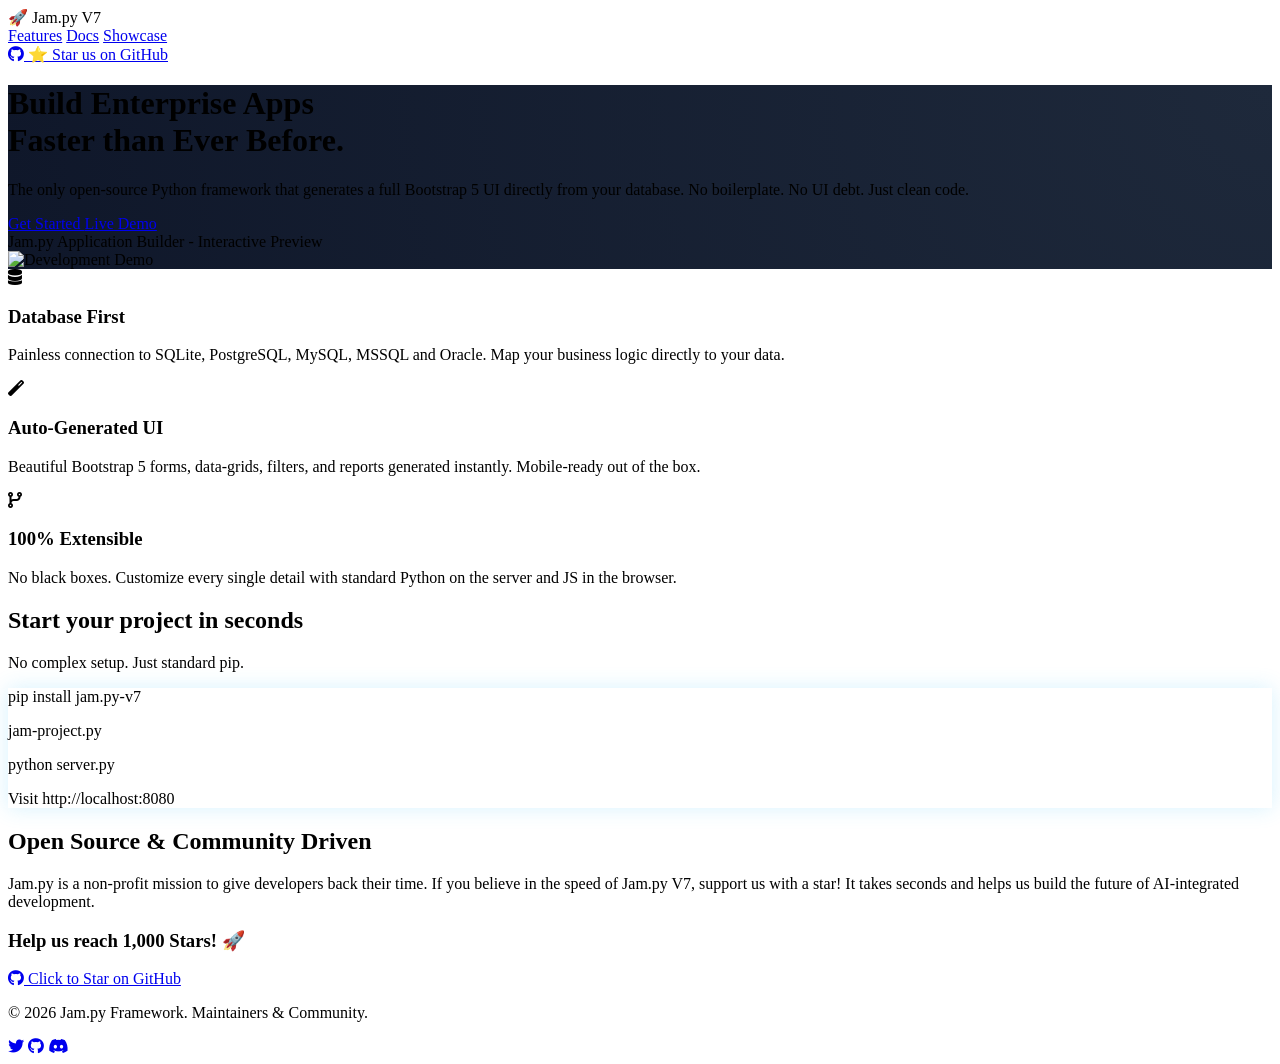
==== gh_pages/_templates/index.html @ 450f2e18 "fixes" ====
<!DOCTYPE html>
<html lang="en">
<head>
    <meta charset="UTF-8">
    <meta name="viewport" content="width=device-width, initial-scale=1.0">
    <title>Jam.py V7 | The Fastest Python Low-Code Framework</title>
    <script src="https://cdn.tailwindcss.com"></script>
    <link rel="stylesheet" href="https://cdnjs.cloudflare.com/ajax/libs/font-awesome/6.0.0/css/all.min.css">
    <style>
        .hero-gradient {
            background: radial-gradient(circle at top right, #1e293b, #0f172a);
        }
        .code-glow {
            box-shadow: 0 0 20px rgba(56, 189, 248, 0.2);
        }
    </style>
</head>
<body class="bg-slate-50 font-sans text-slate-900">

    <!-- Navigation -->
    <nav class="sticky top-0 z-50 bg-slate-900/95 backdrop-blur-sm border-b border-slate-800 py-4 px-6">
        <div class="max-w-7xl mx-auto flex justify-between items-center">
            <div class="flex items-center space-x-2">
                <span class="text-2xl font-bold text-white tracking-tight">🚀 Jam.py <span class="text-blue-500">V7</span></span>
            </div>
            <div class="hidden md:flex space-x-8 text-slate-300 font-medium">
                <a href="features.html" class="hover:text-blue-400 transition">Features</a>
                <a href="https://jampy-docs-v7.readthedocs.io/en/latest/" class="hover:text-blue-400 transition">Docs</a>
                <a href="showcase.html" class="hover:text-blue-400 transition">Showcase</a>
            </div>
            <div class="flex items-center space-x-4">
                <a href="https://github.com/jam-py-v7/jam-py-v7" target="_blank" class="bg-amber-400 hover:bg-amber-500 text-slate-900 px-4 py-2 rounded-lg font-bold flex items-center transition">
                    <i class="fab fa-github mr-2"></i> ⭐ Star us on GitHub
                </a>
            </div>
        </div>
    </nav>

    <!-- Hero Section -->
    <header class="hero-gradient text-white py-24 px-6 border-b border-slate-800">
        <div class="max-w-5xl mx-auto text-center">
            <h1 class="text-5xl md:text-7xl font-extrabold mb-6 tracking-tight">
                Build Enterprise Apps <br>
                <span class="text-transparent bg-clip-text bg-gradient-to-r from-blue-400 to-emerald-400">
                    Faster than Ever Before.
                </span>
            </h1>
            <p class="text-xl text-slate-400 mb-10 max-w-3xl mx-auto">
                The only open-source Python framework that generates a full Bootstrap 5 UI directly from your database. No boilerplate. No UI debt. Just clean code.
            </p>
            <div class="flex flex-col md:flex-row justify-center gap-4 mb-16">
                <a href="#install" class="bg-blue-600 hover:bg-blue-700 text-white px-8 py-4 rounded-xl font-bold text-lg shadow-lg transition">
                    Get Started
                </a>
                <a href="#demo" class="bg-slate-800 hover:bg-slate-700 text-white px-8 py-4 rounded-xl font-bold text-lg border border-slate-700 transition">
                    Live Demo
                </a>
            </div>

            <!-- Hero Visual (Interactive Demo Simulation) -->
            <div class="relative max-w-4xl mx-auto rounded-2xl overflow-hidden border border-slate-700 shadow-2xl bg-slate-900">
                <div class="flex items-center px-4 py-2 bg-slate-800 border-b border-slate-700 space-x-2">
                    <div class="w-3 h-3 bg-red-500 rounded-full"></div>
                    <div class="w-3 h-3 bg-yellow-500 rounded-full"></div>
                    <div class="w-3 h-3 bg-green-500 rounded-full"></div>
                    <span class="ml-4 text-xs text-slate-400 font-mono italic">Jam.py Application Builder - Interactive Preview</span>
                </div>
                <!-- Simulating a high-quality GIF/Video Placeholder -->
                <div class="bg-slate-900 p-4 aspect-video flex items-center justify-center relative">
                    <!-- <img src="https://media.giphy.com/media/v1.Y2lkPTc5MGI3NjExNHR4MGR6eW9oN2R6ZWZqem9xNnpqZno0eGd6ZWZqem9xNnpqZno0eGd6ZSZlcD12MV9pbnRlcm5hbF9naWZfYnlfaWQmY3Q9Zw/3o7TKMGm8ApxEToHq8/giphy.gif" -->
					 <img src="https://github.com/jam-py-v7/jam-py-v7/blob/develop/assets/images/JAMPY_Readme.gif?raw=true" alt="Development Demo" class="rounded absolute inset-0 w-full h-full object-cover">
                    <!-- <div class="relative z-10 bg-slate-900/80 p-8 rounded-xl border border-blue-500/30 backdrop-blur-md max-w-lg text-left">
                        <div class="flex gap-4 items-start">
                            <div class="bg-blue-500/20 p-3 rounded-lg">
                                <i class="fas fa-bolt text-blue-400 text-2xl"></i>
                            </div>
                            <div>
                                <h4 class="text-blue-400 font-bold text-lg mb-1">Zero to Production in Seconds</h4>
                                <p class="text-sm text-slate-300">1. Import Table &rarr; 2. Auto-Generate Forms &rarr; 3. Done.</p>
                            </div>
                        </div>
                    </div> -->
                </div>
            </div>
        </div>
    </header>

    <!-- Core Value Pillars -->
    <section id="features" class="py-24 px-6 max-w-7xl mx-auto">
        <div class="grid md:grid-cols-3 gap-12">
            <div class="p-8 bg-white rounded-2xl shadow-sm border border-slate-200 hover:border-blue-400 transition group">
                <div class="w-14 h-14 bg-blue-100 rounded-xl flex items-center justify-center mb-6 group-hover:bg-blue-600 transition">
                    <i class="fas fa-database text-blue-600 group-hover:text-white text-xl"></i>
                </div>
                <h3 class="text-xl font-bold mb-3">Database First</h3>
                <p class="text-slate-600 leading-relaxed">Painless connection to SQLite, PostgreSQL, MySQL, MSSQL and Oracle. Map your business logic directly to your data.</p>
            </div>
            <div class="p-8 bg-white rounded-2xl shadow-sm border border-slate-200 hover:border-blue-400 transition group">
                <div class="w-14 h-14 bg-emerald-100 rounded-xl flex items-center justify-center mb-6 group-hover:bg-emerald-600 transition">
                    <i class="fas fa-magic text-emerald-600 group-hover:text-white text-xl"></i>
                </div>
                <h3 class="text-xl font-bold mb-3">Auto-Generated UI</h3>
                <p class="text-slate-600 leading-relaxed">Beautiful Bootstrap 5 forms, data-grids, filters, and reports generated instantly. Mobile-ready out of the box.</p>
            </div>
            <div class="p-8 bg-white rounded-2xl shadow-sm border border-slate-200 hover:border-blue-400 transition group">
                <div class="w-14 h-14 bg-amber-100 rounded-xl flex items-center justify-center mb-6 group-hover:bg-amber-600 transition">
                    <i class="fas fa-code-branch text-amber-600 group-hover:text-white text-xl"></i>
                </div>
                <h3 class="text-xl font-bold mb-3">100% Extensible</h3>
                <p class="text-slate-600 leading-relaxed">No black boxes. Customize every single detail with standard Python on the server and JS in the browser.</p>
            </div>
        </div>
    </section>

    <!-- Quick Start Installation -->
    <section id="install" class="py-20 bg-slate-900 text-white px-6">
        <div class="max-w-4xl mx-auto">
            <div class="text-center mb-12">
                <h2 class="text-3xl font-bold mb-4">Start your project in seconds</h2>
                <p class="text-slate-400 italic">No complex setup. Just standard pip.</p>
            </div>
            <div class="bg-slate-950 rounded-xl p-8 code-glow border border-slate-800 font-mono text-blue-400">
                <div class="flex justify-between items-center mb-4 text-xs text-slate-500 uppercase tracking-widest">
                </div>
                <p class="mb-2"><span class="text-emerald-500"></span> pip install jam.py-v7</p>
                <p class="mb-2"><span class="text-emerald-500"></span> jam-project.py</p>
                <p class="mb-6"><span class="text-emerald-500"></span> python server.py</p>
                <p class="text-slate-400 text-sm italic">Visit http://localhost:8080</p>
            </div>
        </div>
    </section>

    <!-- GitHub Conversion Section -->
    <section class="py-24 px-6 text-center max-w-3xl mx-auto">
        <h2 class="text-4xl font-extrabold mb-6">Open Source & Community Driven</h2>
        <p class="text-lg text-slate-600 mb-10 leading-relaxed">
            Jam.py is a non-profit mission to give developers back their time. If you believe in the speed of Jam.py V7, support us with a star! It takes seconds and helps us build the future of AI-integrated development.
        </p>
        <div class="bg-amber-50 border-2 border-amber-200 p-8 rounded-3xl">
            <h3 class="text-2xl font-bold text-amber-900 mb-4">Help us reach 1,000 Stars! 🚀</h3>
            <div class="flex justify-center items-center gap-6">
                <a href="https://github.com/jam-py-v7/jam-py-v7" target="_blank" class="bg-slate-900 text-white px-10 py-5 rounded-2xl font-bold text-xl hover:scale-105 transition-transform flex items-center">
                    <i class="fab fa-github mr-3 text-2xl"></i> Click to Star on GitHub
                </a>
            </div>
        </div>
    </section>

    <!-- Footer -->
    <footer class="bg-white py-12 px-6 border-t border-slate-200">
        <div class="max-w-7xl mx-auto flex flex-col md:row justify-between items-center gap-6">
            <p class="text-slate-500">© 2026 Jam.py Framework. Maintainers & Community.</p>
            <div class="flex space-x-6 text-slate-400">
                <a href="#" class="hover:text-blue-500"><i class="fab fa-twitter text-xl"></i></a>
                <a href="#" class="hover:text-blue-500"><i class="fab fa-github text-xl"></i></a>
                <a href="#" class="hover:text-blue-500"><i class="fab fa-discord text-xl"></i></a>
            </div>
        </div>
    </footer>

</body>
</html>
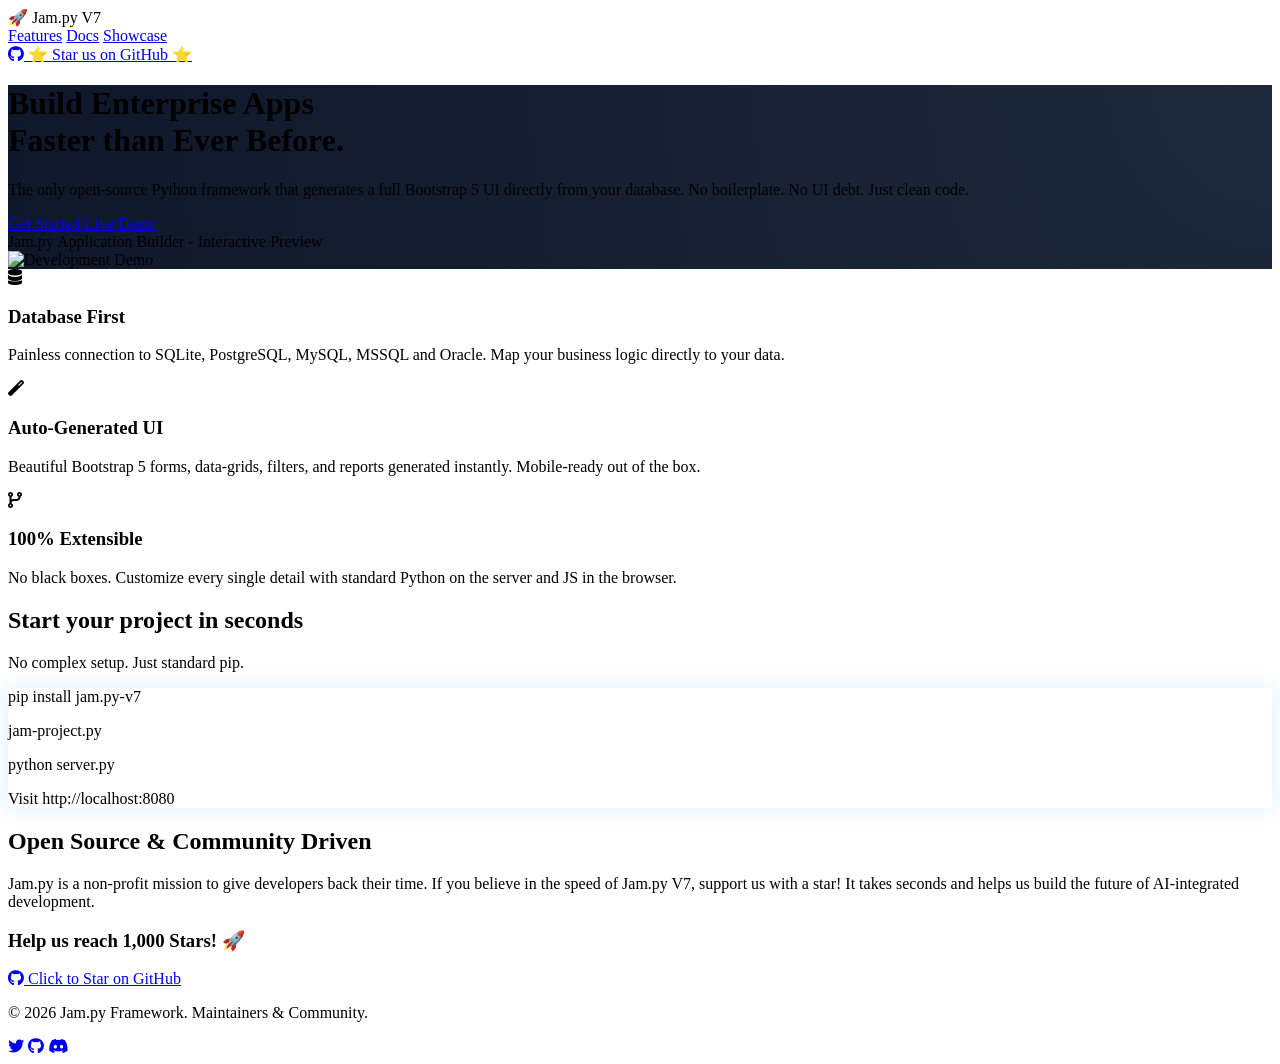
==== commit c055db66: "Refactor navigation for better mobile visibility" ====
--- a/gh_pages/_templates/index.html
+++ b/gh_pages/_templates/index.html
@@ -3,7 +3,7 @@
 <head>
     <meta charset="UTF-8">
     <meta name="viewport" content="width=device-width, initial-scale=1.0">
-    <title>Jam.py V7 | The Fastest Python Low-Code Framework</title>
+    <title>Jam.py V7 | Python Low-Code, More-Code Framework</title>
     <script src="https://cdn.tailwindcss.com"></script>
     <link rel="stylesheet" href="https://cdnjs.cloudflare.com/ajax/libs/font-awesome/6.0.0/css/all.min.css">
     <style>
@@ -18,19 +18,26 @@
 <body class="bg-slate-50 font-sans text-slate-900">
 
     <!-- Navigation -->
-    <nav class="sticky top-0 z-50 bg-slate-900/95 backdrop-blur-sm border-b border-slate-800 py-4 px-6">
-        <div class="max-w-7xl mx-auto flex justify-between items-center">
-            <div class="flex items-center space-x-2">
-                <span class="text-2xl font-bold text-white tracking-tight">🚀 Jam.py <span class="text-blue-500">V7</span></span>
+    <nav class="sticky top-0 z-50 bg-slate-900/95 backdrop-blur-sm border-b border-slate-800 py-4 px-4 md:px-6">
+        <div class="max-w-7xl mx-auto flex justify-between items-center gap-2">
+            <!-- Brand Logo -->
+            <div class="flex items-center space-x-2 flex-shrink-0">
+                <span class="text-xl md:text-2xl font-bold text-white tracking-tight">🚀 Jam.py <span class="text-blue-500">V7</span></span>
             </div>
-            <div class="hidden md:flex space-x-8 text-slate-300 font-medium">
+            
+            <!-- Navigation Links (Now fully visible on mobile!) -->
+            <div class="flex space-x-4 md:space-x-8 text-slate-300 font-medium text-sm md:text-base">
                 <a href="features.html" class="hover:text-blue-400 transition">Features</a>
                 <a href="https://jampy-docs-v7.readthedocs.io/en/latest/" class="hover:text-blue-400 transition">Docs</a>
                 <a href="showcase.html" class="hover:text-blue-400 transition">Showcase</a>
             </div>
-            <div class="flex items-center space-x-4">
-                <a href="https://github.com/jam-py-v7/jam-py-v7" target="_blank" class="bg-amber-400 hover:bg-amber-500 text-slate-900 px-4 py-2 rounded-lg font-bold flex items-center transition">
-                    <i class="fab fa-github mr-2"></i> ⭐ Star us on GitHub
+            
+            <!-- Dynamic GitHub Button (Folds down to a simple icon on mobile) -->
+            <div class="flex items-center flex-shrink-0">
+                <a href="https://github.com/jam-py-v7/jam-py-v7" target="_blank" class="bg-amber-400 hover:bg-amber-500 text-slate-900 px-3 py-2 md:px-4 md:py-2 rounded-lg font-bold flex items-center transition text-sm md:text-base">
+                    <i class="fab fa-github md:mr-2"></i> 
+                    <span class="hidden md:inline">⭐ Star us on GitHub</span>
+                    <span class="inline md:hidden ml-1">⭐</span>
                 </a>
             </div>
         </div>
@@ -52,7 +59,7 @@
                 <a href="#install" class="bg-blue-600 hover:bg-blue-700 text-white px-8 py-4 rounded-xl font-bold text-lg shadow-lg transition">
                     Get Started
                 </a>
-                <a href="#demo" class="bg-slate-800 hover:bg-slate-700 text-white px-8 py-4 rounded-xl font-bold text-lg border border-slate-700 transition">
+                <a href="https://northwind.pythonanywhere.com/" target="_blank" rel="noopener noreferrer" class="bg-slate-800 hover:bg-slate-700 text-white px-8 py-4 rounded-xl font-bold text-lg border border-slate-700 transition">
                     Live Demo
                 </a>
             </div>
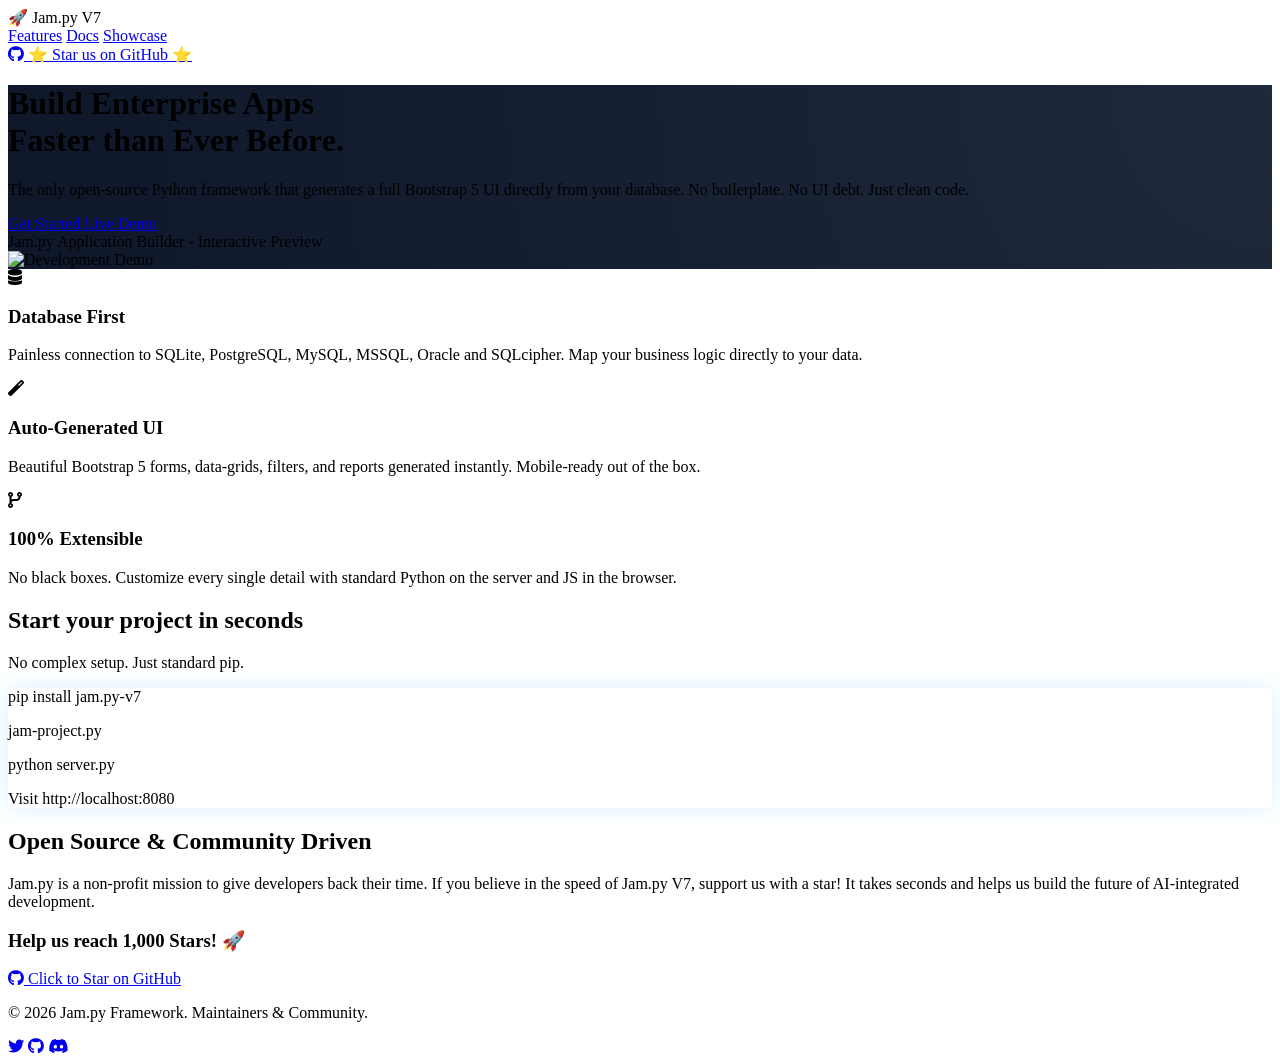
==== commit 81b65afd: "sqlcipher" ====
--- a/gh_pages/_templates/index.html
+++ b/gh_pages/_templates/index.html
@@ -100,7 +100,7 @@
                     <i class="fas fa-database text-blue-600 group-hover:text-white text-xl"></i>
                 </div>
                 <h3 class="text-xl font-bold mb-3">Database First</h3>
-                <p class="text-slate-600 leading-relaxed">Painless connection to SQLite, PostgreSQL, MySQL, MSSQL and Oracle. Map your business logic directly to your data.</p>
+                <p class="text-slate-600 leading-relaxed">Painless connection to SQLite, PostgreSQL, MySQL, MSSQL, Oracle and SQLcipher. Map your business logic directly to your data.</p>
             </div>
             <div class="p-8 bg-white rounded-2xl shadow-sm border border-slate-200 hover:border-blue-400 transition group">
                 <div class="w-14 h-14 bg-emerald-100 rounded-xl flex items-center justify-center mb-6 group-hover:bg-emerald-600 transition">
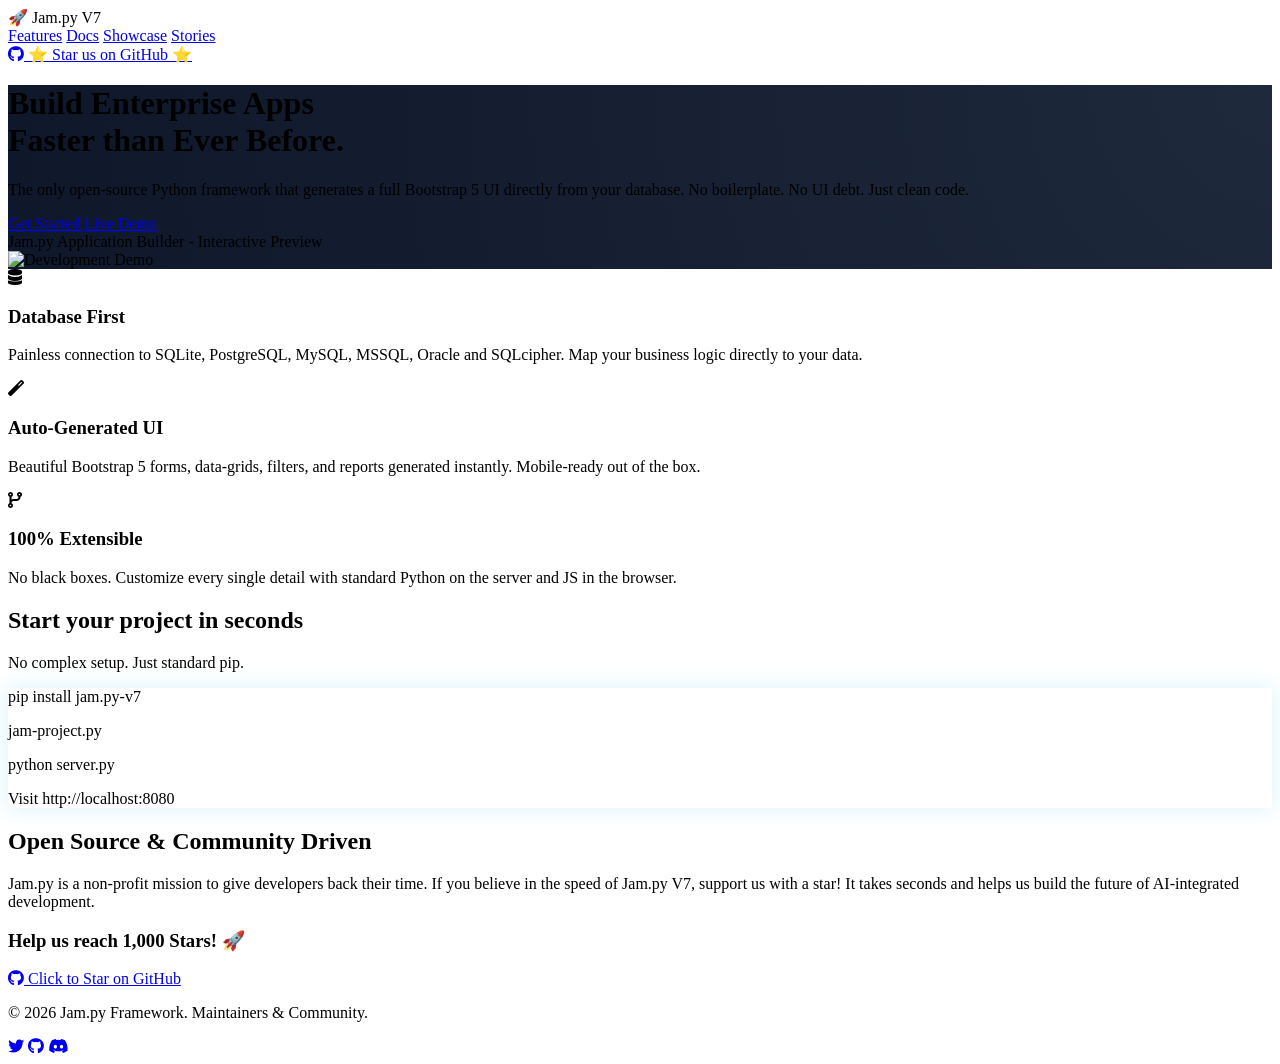
==== commit 6180310e: "story" ====
--- a/gh_pages/_templates/index.html
+++ b/gh_pages/_templates/index.html
@@ -30,6 +30,7 @@
                 <a href="features.html" class="hover:text-blue-400 transition">Features</a>
                 <a href="https://jampy-docs-v7.readthedocs.io/en/latest/" class="hover:text-blue-400 transition">Docs</a>
                 <a href="showcase.html" class="hover:text-blue-400 transition">Showcase</a>
+                <a href="stories.html" class="hover:text-blue-400 transition">Stories</a>
             </div>
             
             <!-- Dynamic GitHub Button (Folds down to a simple icon on mobile) -->
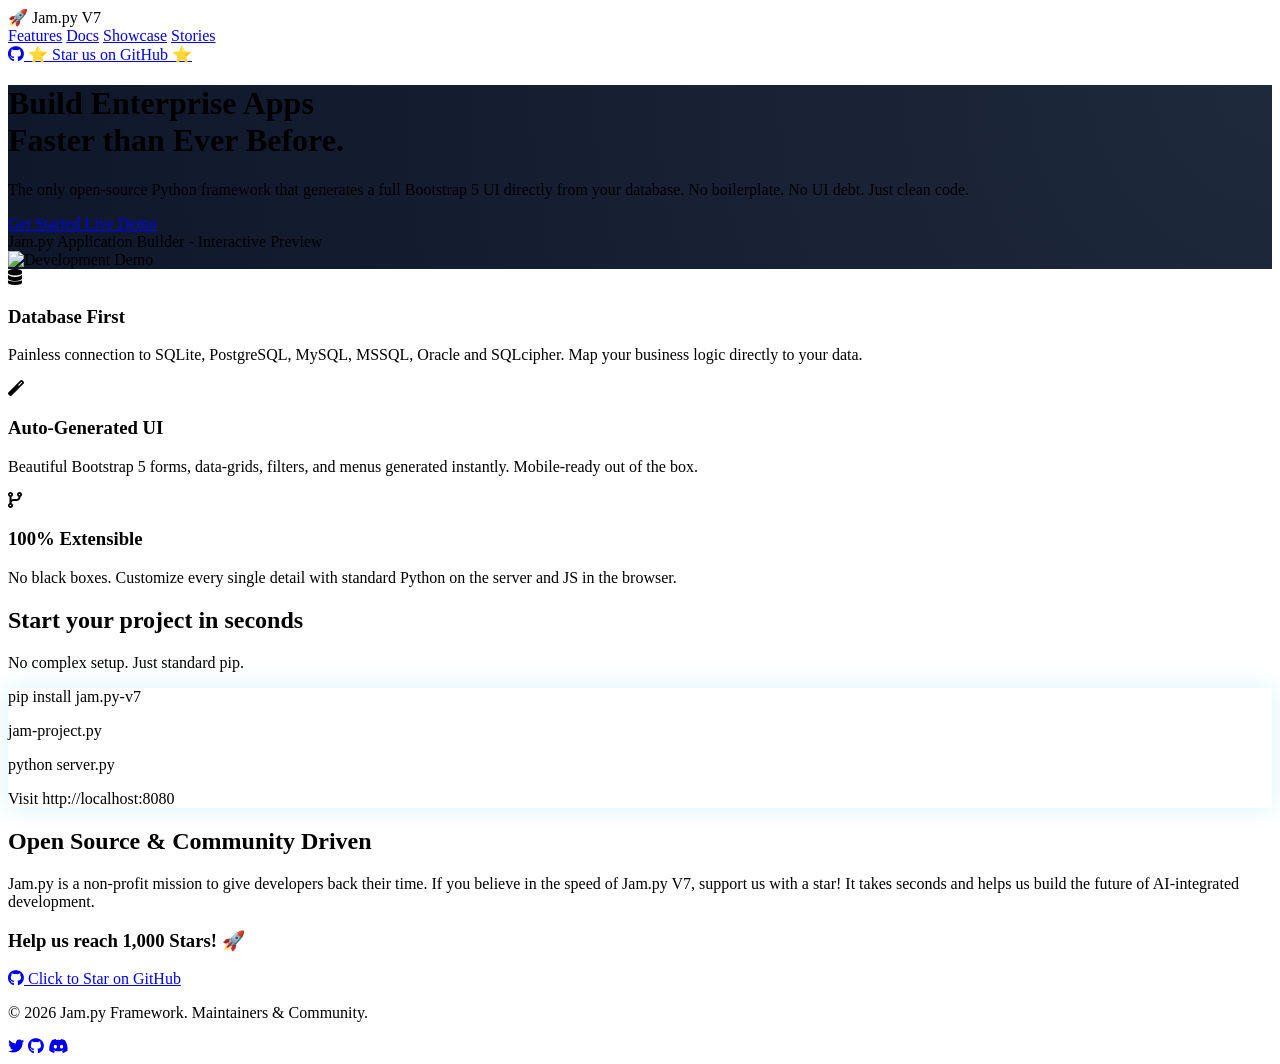
==== commit 4d18ae33: "more" ====
--- a/gh_pages/_templates/index.html
+++ b/gh_pages/_templates/index.html
@@ -108,7 +108,7 @@
                     <i class="fas fa-magic text-emerald-600 group-hover:text-white text-xl"></i>
                 </div>
                 <h3 class="text-xl font-bold mb-3">Auto-Generated UI</h3>
-                <p class="text-slate-600 leading-relaxed">Beautiful Bootstrap 5 forms, data-grids, filters, and reports generated instantly. Mobile-ready out of the box.</p>
+                <p class="text-slate-600 leading-relaxed">Beautiful Bootstrap 5 forms, data-grids, filters, and menus generated instantly. Mobile-ready out of the box.</p>
             </div>
             <div class="p-8 bg-white rounded-2xl shadow-sm border border-slate-200 hover:border-blue-400 transition group">
                 <div class="w-14 h-14 bg-amber-100 rounded-xl flex items-center justify-center mb-6 group-hover:bg-amber-600 transition">
